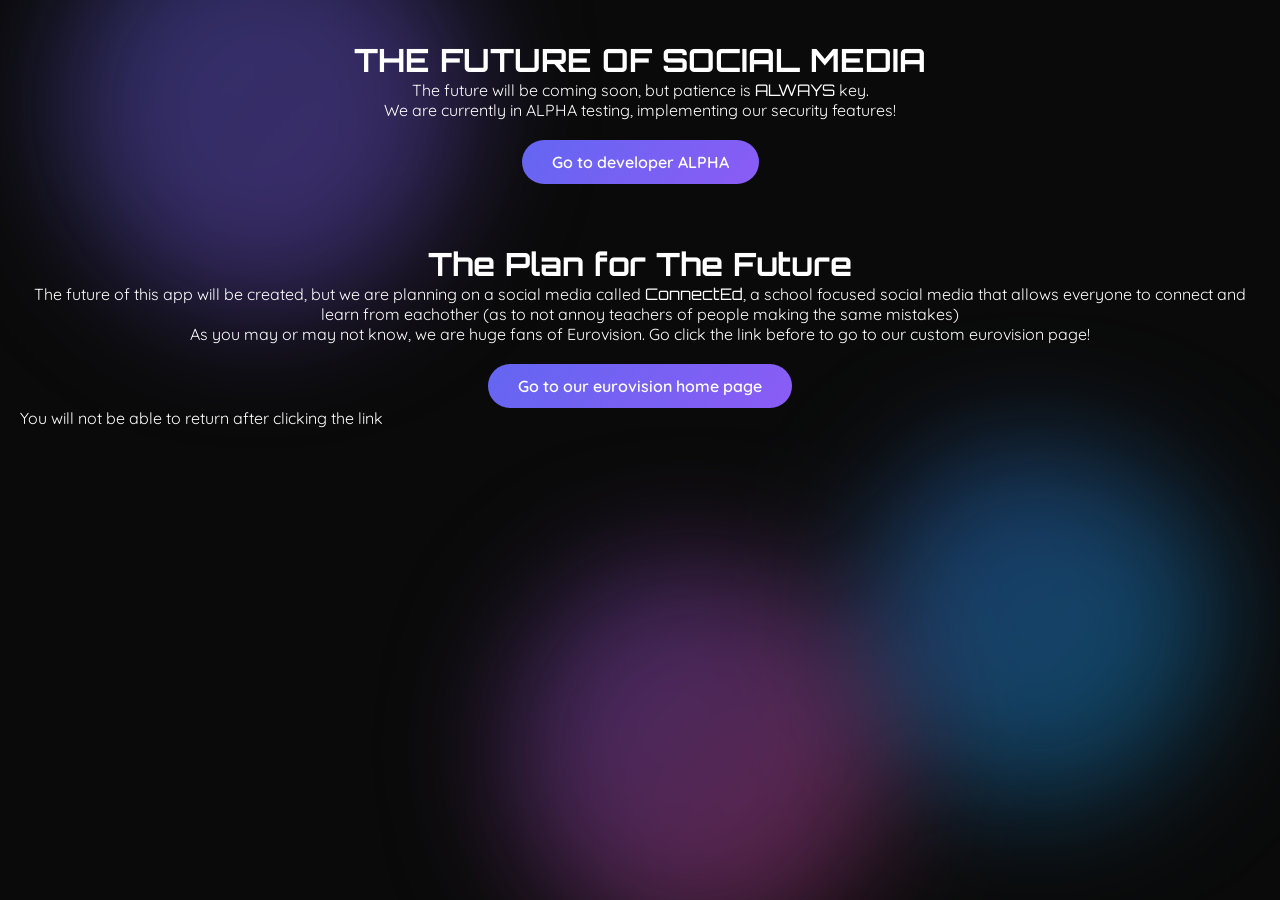
==== index.html @ 26ca67e7 "Small visual updates" ====
<html>
  <head>
    <meta charset="utf-8" />
    <title>ConnectEd</title>
    <link rel="stylesheet" href="style.css" />
  </head>
  <body>
    <div class="blob-container">
      <div class="blob blob1"></div>
      <div class="blob blob2"></div>
      <div class="blob blob3"></div>
    </div>

    <div class="content-wrapper">
      <h1 style="text-align: center;">THE FUTURE OF SOCIAL MEDIA</h1>
      <p style="text-align: center;">The future will be coming soon, but patience is <x style="font-family: 'Orbitron', sans-serif;">ALWAYS</x> key.</p>
      <p style="text-align: center;">We are currently in ALPHA testing, implementing our security features!</p>
      <p style="text-align: center; margin-top: 20px;">
        <a href="app/index.html">
          <button>Go to developer ALPHA</button>
        </a>
      </p>

      <h1 style="text-align: center; margin-top: 60px;">The Plan for The Future</h1>
      <p style="text-align: center;">The future of this app will be created, but we are planning on a social media called <x style="font-family: 'Orbitron', sans-serif;">ConnectEd</x>, a school focused social media that allows everyone to connect and learn from eachother (as to not annoy teachers of people making the same mistakes)</p>
      <p style="text-align: center;">As you may or may not know, we are huge fans of Eurovision. Go click the link before to go to our custom eurovision page!</p>
      <p style="text-align: center; margin-top: 20px;">
        <a href="eurovision/index.html">
          <button>Go to our eurovision home page</button>
        </a>
      </p>
      <p>You will not be able to return after clicking the link</p>
    </div>

  </body>
</html>
---- style.css ----
@import url('https://fonts.googleapis.com/css2?family=Orbitron:wght@400..900&display=swap');
@import url('https://fonts.googleapis.com/css2?family=Quicksand:wght@300..700&display=swap');

* {
  margin: 0;
  padding: 0;
  box-sizing: border-box;
}

h1 {
  font-family: "Orbitron", sans-serif;
}

body {
  color: white;
  background-color: #0a0a0a;
  font-family: "Quicksand", sans-serif;
  position: relative;
  overflow-x: hidden;
}

/* Animated blob background */
.blob-container {
  position: fixed;
  top: 0;
  left: 0;
  width: 100%;
  height: 100%;
  z-index: -1;
  overflow: hidden;
}

.blob {
  position: absolute;
  border-radius: 45% 55% 52% 48% / 48% 45% 55% 52%;
  filter: blur(60px);
  opacity: 0.4;
  mix-blend-mode: screen;
}

.blob1 {
  width: 400px;
  height: 400px;
  background: linear-gradient(135deg, #6366f1, #8b5cf6);
  top: -10%;
  left: 5%;
  animation: float1 20s infinite ease-in-out;
}

.blob2 {
  width: 350px;
  height: 350px;
  background: linear-gradient(135deg, #3b82f6, #0ea5e9);
  top: 50%;
  right: 5%;
  animation: float2 22s infinite ease-in-out;
}

.blob3 {
  width: 380px;
  height: 380px;
  background: linear-gradient(135deg, #8b5cf6, #ec4899);
  bottom: -5%;
  left: 40%;
  animation: float3 25s infinite ease-in-out;
}

@keyframes float1 {
  0%, 100% {
    transform: translate(0, 0) scale(1) rotate(0deg);
  }
  33% {
    transform: translate(50px, -60px) scale(1.15) rotate(120deg);
  }
  66% {
    transform: translate(-40px, 40px) scale(0.9) rotate(240deg);
  }
}

@keyframes float2 {
  0%, 100% {
    transform: translate(0, 0) scale(1) rotate(0deg);
  }
  33% {
    transform: translate(-60px, 50px) scale(0.95) rotate(120deg);
  }
  66% {
    transform: translate(40px, -50px) scale(1.1) rotate(240deg);
  }
}

@keyframes float3 {
  0%, 100% {
    transform: translate(0, 0) scale(1) rotate(0deg);
  }
  33% {
    transform: translate(60px, 30px) scale(1.05) rotate(120deg);
  }
  66% {
    transform: translate(-50px, -50px) scale(0.95) rotate(240deg);
  }
}

/* Content floating animations */
.content-wrapper {
  position: relative;
  z-index: 1;
  padding: 40px 20px;
}

h1 {
  animation: gentleFloat 6s ease-in-out infinite;
}

p {
  animation: gentleFloat 7s ease-in-out infinite;
}

button {
  animation: gentleFloat 5s ease-in-out infinite;
}

@keyframes gentleFloat {
  0%, 100% {
    transform: translateY(0px);
  }
  50% {
    transform: translateY(-8px);
  }
}

button {
  background: linear-gradient(135deg, #6366f1, #8b5cf6);
  border: none;
  color: white;
  padding: 12px 30px;
  font-size: 16px;
  border-radius: 25px;
  cursor: pointer;
  transition: all 0.3s ease;
  font-family: "Quicksand", sans-serif;
  font-weight: 600;
}

button:hover {
  background: linear-gradient(135deg, #8b5cf6, #a78bfa);
  box-shadow: 0 0 20px rgba(139, 92, 246, 0.6);
}

a {
  text-decoration: none;
  text-align: center;
  display: inline-block;
  width: 100%;
}
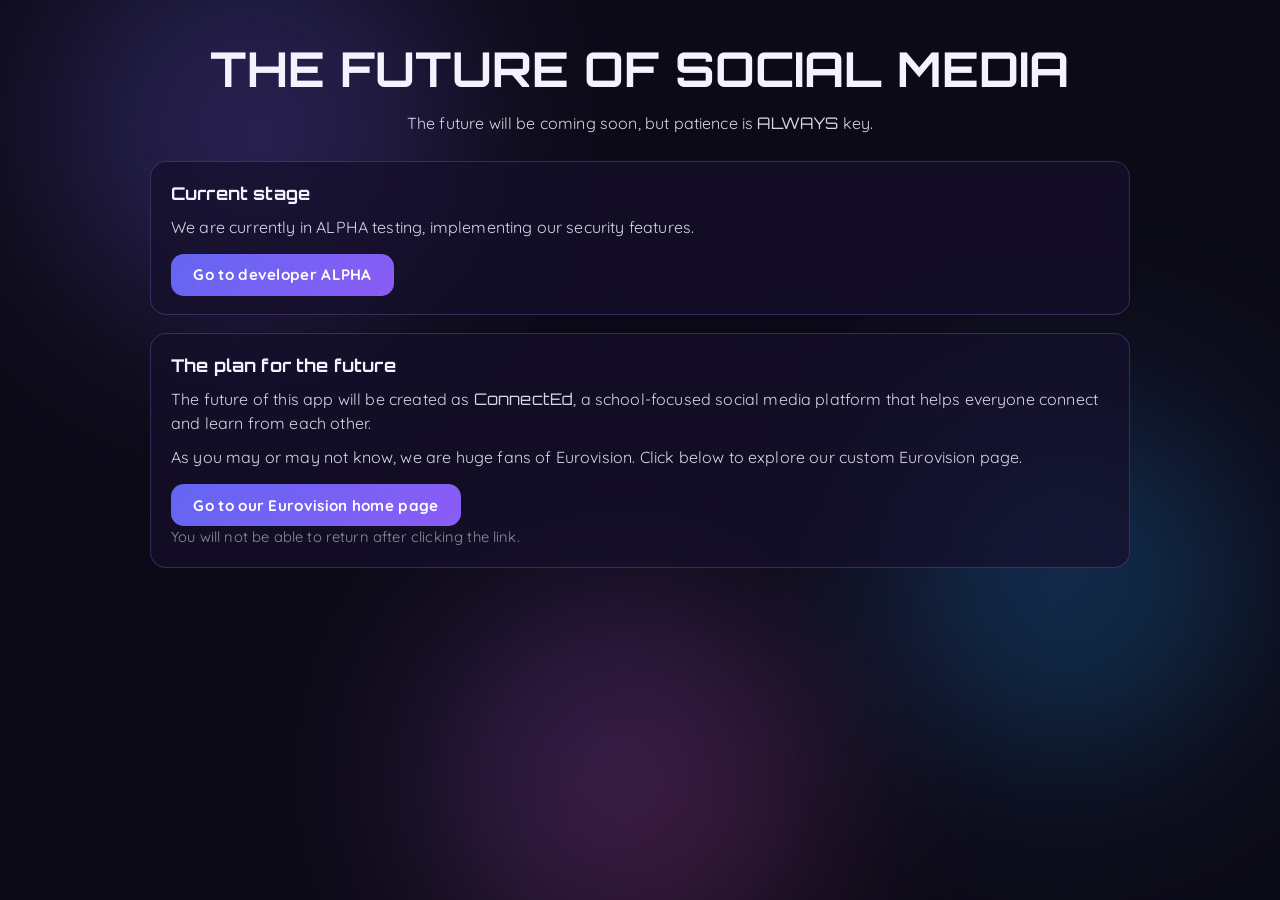
==== commit 7df87bb9: "Overhaul layout and reduce floating UI effects" ====
--- a/index.html
+++ b/index.html
@@ -12,24 +12,34 @@
     </div>
 
     <div class="content-wrapper">
-      <h1 style="text-align: center;">THE FUTURE OF SOCIAL MEDIA</h1>
-      <p style="text-align: center;">The future will be coming soon, but patience is <x style="font-family: 'Orbitron', sans-serif;">ALWAYS</x> key.</p>
-      <p style="text-align: center;">We are currently in ALPHA testing, implementing our security features!</p>
-      <p style="text-align: center; margin-top: 20px;">
-        <a href="app/index.html">
-          <button>Go to developer ALPHA</button>
-        </a>
-      </p>
+      <header class="hero">
+        <h1>THE FUTURE OF SOCIAL MEDIA</h1>
+        <p>The future will be coming soon, but patience is <span style="font-family: 'Orbitron', sans-serif;">ALWAYS</span> key.</p>
+      </header>
 
-      <h1 style="text-align: center; margin-top: 60px;">The Plan for The Future</h1>
-      <p style="text-align: center;">The future of this app will be created, but we are planning on a social media called <x style="font-family: 'Orbitron', sans-serif;">ConnectEd</x>, a school focused social media that allows everyone to connect and learn from eachother (as to not annoy teachers of people making the same mistakes)</p>
-      <p style="text-align: center;">As you may or may not know, we are huge fans of Eurovision. Go click the link before to go to our custom eurovision page!</p>
-      <p style="text-align: center; margin-top: 20px;">
-        <a href="eurovision/index.html">
-          <button>Go to our eurovision home page</button>
-        </a>
-      </p>
-      <p>You will not be able to return after clicking the link</p>
+      <div class="section-grid">
+        <section class="section-card">
+          <h2>Current stage</h2>
+          <p>We are currently in ALPHA testing, implementing our security features.</p>
+          <div class="actions-row">
+            <a class="button-link" href="app/index.html">
+              <button>Go to developer ALPHA</button>
+            </a>
+          </div>
+        </section>
+
+        <section class="section-card">
+          <h2>The plan for the future</h2>
+          <p>The future of this app will be created as <span style="font-family: 'Orbitron', sans-serif;">ConnectEd</span>, a school-focused social media platform that helps everyone connect and learn from each other.</p>
+          <p>As you may or may not know, we are huge fans of Eurovision. Click below to explore our custom Eurovision page.</p>
+          <div class="actions-row">
+            <a class="button-link" href="eurovision/index.html">
+              <button>Go to our Eurovision home page</button>
+            </a>
+          </div>
+          <p class="muted-note">You will not be able to return after clicking the link.</p>
+        </section>
+      </div>
     </div>
 
   </body>
--- a/style.css
+++ b/style.css
@@ -7,19 +7,18 @@
   box-sizing: border-box;
 }
 
-h1 {
-  font-family: "Orbitron", sans-serif;
-}
-
 body {
-  color: white;
-  background-color: #0a0a0a;
+  color: #f4f2ff;
+  background-color: #0c0a17;
   font-family: "Quicksand", sans-serif;
   position: relative;
   overflow-x: hidden;
-}
-
-/* Animated blob background */
+  min-height: 100vh;
+  line-height: 1.5;
+  letter-spacing: 0.01em;
+}
+
+/* Background */
 .blob-container {
   position: fixed;
   top: 0;
@@ -33,123 +32,207 @@
 .blob {
   position: absolute;
   border-radius: 45% 55% 52% 48% / 48% 45% 55% 52%;
-  filter: blur(60px);
-  opacity: 0.4;
-  mix-blend-mode: screen;
+  filter: blur(90px);
+  opacity: 0.26;
+  mix-blend-mode: lighten;
 }
 
 .blob1 {
   width: 400px;
   height: 400px;
   background: linear-gradient(135deg, #6366f1, #8b5cf6);
-  top: -10%;
-  left: 5%;
-  animation: float1 20s infinite ease-in-out;
+  top: -8%;
+  left: 4%;
+  animation: float1 28s infinite ease-in-out;
 }
 
 .blob2 {
   width: 350px;
   height: 350px;
   background: linear-gradient(135deg, #3b82f6, #0ea5e9);
-  top: 50%;
-  right: 5%;
-  animation: float2 22s infinite ease-in-out;
+  top: 45%;
+  right: 3%;
+  animation: float2 30s infinite ease-in-out;
 }
 
 .blob3 {
   width: 380px;
   height: 380px;
   background: linear-gradient(135deg, #8b5cf6, #ec4899);
-  bottom: -5%;
-  left: 40%;
-  animation: float3 25s infinite ease-in-out;
+  bottom: -8%;
+  left: 34%;
+  animation: float3 32s infinite ease-in-out;
 }
 
 @keyframes float1 {
   0%, 100% {
-    transform: translate(0, 0) scale(1) rotate(0deg);
-  }
-  33% {
-    transform: translate(50px, -60px) scale(1.15) rotate(120deg);
-  }
-  66% {
-    transform: translate(-40px, 40px) scale(0.9) rotate(240deg);
+    transform: translate(0, 0) scale(1);
+  }
+  50% {
+    transform: translate(42px, -36px) scale(1.08);
   }
 }
 
 @keyframes float2 {
   0%, 100% {
-    transform: translate(0, 0) scale(1) rotate(0deg);
-  }
-  33% {
-    transform: translate(-60px, 50px) scale(0.95) rotate(120deg);
-  }
-  66% {
-    transform: translate(40px, -50px) scale(1.1) rotate(240deg);
+    transform: translate(0, 0) scale(1);
+  }
+  50% {
+    transform: translate(-34px, 30px) scale(0.95);
   }
 }
 
 @keyframes float3 {
   0%, 100% {
-    transform: translate(0, 0) scale(1) rotate(0deg);
-  }
-  33% {
-    transform: translate(60px, 30px) scale(1.05) rotate(120deg);
-  }
-  66% {
-    transform: translate(-50px, -50px) scale(0.95) rotate(240deg);
-  }
-}
-
-/* Content floating animations */
+    transform: translate(0, 0) scale(1);
+  }
+  50% {
+    transform: translate(-28px, -38px) scale(1.06);
+  }
+}
+
 .content-wrapper {
   position: relative;
   z-index: 1;
-  padding: 40px 20px;
+  width: min(980px, 100% - 2rem);
+  margin: 0 auto;
+  padding: 2.5rem 0 3.5rem;
 }
 
 h1 {
-  animation: gentleFloat 6s ease-in-out infinite;
+  font-family: "Orbitron", sans-serif;
+  line-height: 1.2;
 }
 
 p {
-  animation: gentleFloat 7s ease-in-out infinite;
+  color: rgba(244, 242, 255, 0.88);
 }
 
 button {
-  animation: gentleFloat 5s ease-in-out infinite;
-}
-
-@keyframes gentleFloat {
-  0%, 100% {
-    transform: translateY(0px);
-  }
-  50% {
-    transform: translateY(-8px);
-  }
-}
-
-button {
+  appearance: none;
   background: linear-gradient(135deg, #6366f1, #8b5cf6);
   border: none;
   color: white;
-  padding: 12px 30px;
-  font-size: 16px;
-  border-radius: 25px;
+  padding: 0.72rem 1.4rem;
+  font-size: 0.95rem;
+  border-radius: 0.8rem;
   cursor: pointer;
-  transition: all 0.3s ease;
+  transition: transform 0.2s ease, box-shadow 0.2s ease, filter 0.2s ease;
   font-family: "Quicksand", sans-serif;
-  font-weight: 600;
+  font-weight: 700;
+  letter-spacing: 0.02em;
 }
 
 button:hover {
-  background: linear-gradient(135deg, #8b5cf6, #a78bfa);
-  box-shadow: 0 0 20px rgba(139, 92, 246, 0.6);
+  transform: translateY(-1px);
+  filter: brightness(1.06);
+  box-shadow: 0 12px 22px rgba(67, 56, 202, 0.34);
+}
+
+button:active {
+  transform: translateY(0);
 }
 
 a {
   text-decoration: none;
+  color: inherit;
+}
+
+.button-link {
+  display: inline-flex;
+}
+
+.hero {
   text-align: center;
-  display: inline-block;
+  margin-bottom: 1.6rem;
+}
+
+.hero h1 {
+  font-size: clamp(2rem, 3.8vw, 3rem);
+  margin-bottom: 0.85rem;
+}
+
+.hero p {
+  max-width: 680px;
+  margin: 0 auto;
+}
+
+.section-grid {
+  display: grid;
+  gap: 1.1rem;
+}
+
+.section-card {
+  background: rgba(22, 16, 43, 0.72);
+  border: 1px solid rgba(167, 139, 250, 0.24);
+  border-radius: 1rem;
+  padding: 1.15rem 1.25rem;
+  backdrop-filter: blur(10px);
+}
+
+.section-card h2 {
+  font-family: "Orbitron", sans-serif;
+  font-size: 1.1rem;
+  margin-bottom: 0.5rem;
+}
+
+.section-card p + p {
+  margin-top: 0.65rem;
+}
+
+.actions-row {
+  display: flex;
+  flex-wrap: wrap;
+  gap: 0.7rem;
+  margin-top: 0.95rem;
+}
+
+.muted-note {
+  color: rgba(244, 242, 255, 0.56);
+  font-size: 0.92rem;
+}
+
+.media-grid {
+  display: grid;
+  grid-template-columns: repeat(auto-fit, minmax(250px, 1fr));
+  gap: 0.95rem;
+  margin-top: 0.85rem;
+}
+
+.media-grid iframe,
+#player iframe,
+#player {
   width: 100%;
-}
+  max-width: 100%;
+  border: 0;
+  border-radius: 0.9rem;
+  min-height: 220px;
+}
+
+.empty {
+  color: rgba(244, 242, 255, 0.56);
+}
+
+.hidden {
+  display: none !important;
+}
+
+@media (max-width: 640px) {
+  .content-wrapper {
+    width: min(980px, 100% - 1rem);
+    padding: 1.5rem 0 2.25rem;
+  }
+
+  .section-card {
+    padding: 1rem;
+  }
+
+  button {
+    width: 100%;
+    justify-content: center;
+  }
+
+  .actions-row {
+    width: 100%;
+  }
+}
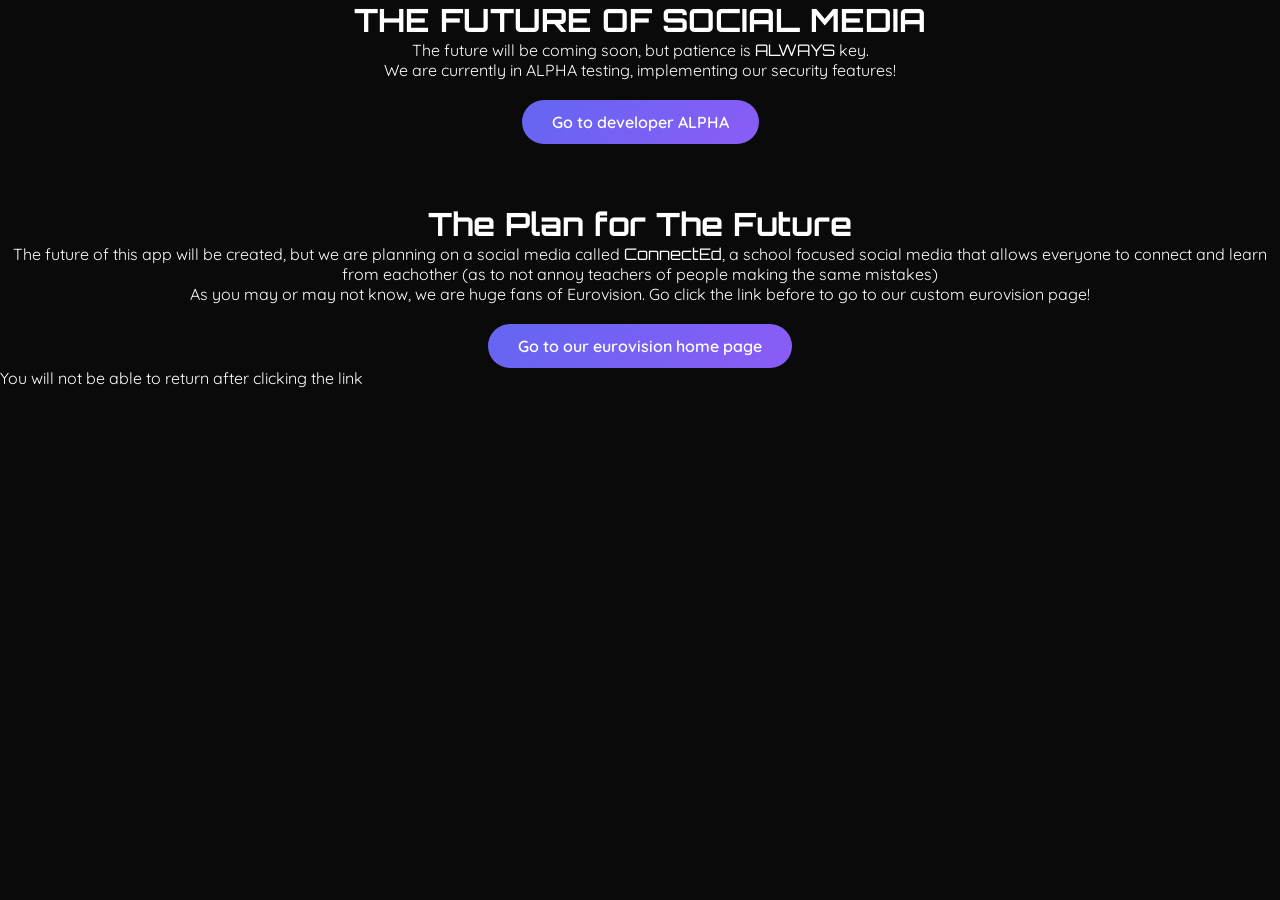
==== commit a697abe5: "Update index.html" ====
--- a/index.html
+++ b/index.html
@@ -5,41 +5,26 @@
     <link rel="stylesheet" href="style.css" />
   </head>
   <body>
-    <div class="blob-container">
-      <div class="blob blob1"></div>
-      <div class="blob blob2"></div>
-      <div class="blob blob3"></div>
-    </div>
 
     <div class="content-wrapper">
-      <header class="hero">
-        <h1>THE FUTURE OF SOCIAL MEDIA</h1>
-        <p>The future will be coming soon, but patience is <span style="font-family: 'Orbitron', sans-serif;">ALWAYS</span> key.</p>
-      </header>
+      <h1 style="text-align: center;">THE FUTURE OF SOCIAL MEDIA</h1>
+      <p style="text-align: center;">The future will be coming soon, but patience is <x style="font-family: 'Orbitron', sans-serif;">ALWAYS</x> key.</p>
+      <p style="text-align: center;">We are currently in ALPHA testing, implementing our security features!</p>
+      <p style="text-align: center; margin-top: 20px;">
+        <a href="app/index.html">
+          <button>Go to developer ALPHA</button>
+        </a>
+      </p>
 
-      <div class="section-grid">
-        <section class="section-card">
-          <h2>Current stage</h2>
-          <p>We are currently in ALPHA testing, implementing our security features.</p>
-          <div class="actions-row">
-            <a class="button-link" href="app/index.html">
-              <button>Go to developer ALPHA</button>
-            </a>
-          </div>
-        </section>
-
-        <section class="section-card">
-          <h2>The plan for the future</h2>
-          <p>The future of this app will be created as <span style="font-family: 'Orbitron', sans-serif;">ConnectEd</span>, a school-focused social media platform that helps everyone connect and learn from each other.</p>
-          <p>As you may or may not know, we are huge fans of Eurovision. Click below to explore our custom Eurovision page.</p>
-          <div class="actions-row">
-            <a class="button-link" href="eurovision/index.html">
-              <button>Go to our Eurovision home page</button>
-            </a>
-          </div>
-          <p class="muted-note">You will not be able to return after clicking the link.</p>
-        </section>
-      </div>
+      <h1 style="text-align: center; margin-top: 60px;">The Plan for The Future</h1>
+      <p style="text-align: center;">The future of this app will be created, but we are planning on a social media called <x style="font-family: 'Orbitron', sans-serif;">ConnectEd</x>, a school focused social media that allows everyone to connect and learn from eachother (as to not annoy teachers of people making the same mistakes)</p>
+      <p style="text-align: center;">As you may or may not know, we are huge fans of Eurovision. Go click the link before to go to our custom eurovision page!</p>
+      <p style="text-align: center; margin-top: 20px;">
+        <a href="eurovision/index.html">
+          <button>Go to our eurovision home page</button>
+        </a>
+      </p>
+      <p>You will not be able to return after clicking the link</p>
     </div>
 
   </body>
--- a/style.css
+++ b/style.css
@@ -7,232 +7,39 @@
   box-sizing: border-box;
 }
 
+h1 {
+  font-family: "Orbitron", sans-serif;
+}
+
 body {
-  color: #f4f2ff;
-  background-color: #0c0a17;
+  color: white;
+  background-color: #0a0a0a;
   font-family: "Quicksand", sans-serif;
   position: relative;
   overflow-x: hidden;
-  min-height: 100vh;
-  line-height: 1.5;
-  letter-spacing: 0.01em;
-}
-
-/* Background */
-.blob-container {
-  position: fixed;
-  top: 0;
-  left: 0;
-  width: 100%;
-  height: 100%;
-  z-index: -1;
-  overflow: hidden;
-}
-
-.blob {
-  position: absolute;
-  border-radius: 45% 55% 52% 48% / 48% 45% 55% 52%;
-  filter: blur(90px);
-  opacity: 0.26;
-  mix-blend-mode: lighten;
-}
-
-.blob1 {
-  width: 400px;
-  height: 400px;
-  background: linear-gradient(135deg, #6366f1, #8b5cf6);
-  top: -8%;
-  left: 4%;
-  animation: float1 28s infinite ease-in-out;
-}
-
-.blob2 {
-  width: 350px;
-  height: 350px;
-  background: linear-gradient(135deg, #3b82f6, #0ea5e9);
-  top: 45%;
-  right: 3%;
-  animation: float2 30s infinite ease-in-out;
-}
-
-.blob3 {
-  width: 380px;
-  height: 380px;
-  background: linear-gradient(135deg, #8b5cf6, #ec4899);
-  bottom: -8%;
-  left: 34%;
-  animation: float3 32s infinite ease-in-out;
-}
-
-@keyframes float1 {
-  0%, 100% {
-    transform: translate(0, 0) scale(1);
-  }
-  50% {
-    transform: translate(42px, -36px) scale(1.08);
-  }
-}
-
-@keyframes float2 {
-  0%, 100% {
-    transform: translate(0, 0) scale(1);
-  }
-  50% {
-    transform: translate(-34px, 30px) scale(0.95);
-  }
-}
-
-@keyframes float3 {
-  0%, 100% {
-    transform: translate(0, 0) scale(1);
-  }
-  50% {
-    transform: translate(-28px, -38px) scale(1.06);
-  }
-}
-
-.content-wrapper {
-  position: relative;
-  z-index: 1;
-  width: min(980px, 100% - 2rem);
-  margin: 0 auto;
-  padding: 2.5rem 0 3.5rem;
-}
-
-h1 {
-  font-family: "Orbitron", sans-serif;
-  line-height: 1.2;
-}
-
-p {
-  color: rgba(244, 242, 255, 0.88);
 }
 
 button {
-  appearance: none;
   background: linear-gradient(135deg, #6366f1, #8b5cf6);
   border: none;
   color: white;
-  padding: 0.72rem 1.4rem;
-  font-size: 0.95rem;
-  border-radius: 0.8rem;
+  padding: 12px 30px;
+  font-size: 16px;
+  border-radius: 25px;
   cursor: pointer;
-  transition: transform 0.2s ease, box-shadow 0.2s ease, filter 0.2s ease;
+  transition: all 0.3s ease;
   font-family: "Quicksand", sans-serif;
-  font-weight: 700;
-  letter-spacing: 0.02em;
+  font-weight: 600;
 }
 
 button:hover {
-  transform: translateY(-1px);
-  filter: brightness(1.06);
-  box-shadow: 0 12px 22px rgba(67, 56, 202, 0.34);
-}
-
-button:active {
-  transform: translateY(0);
+  background: linear-gradient(135deg, #8b5cf6, #a78bfa);
+  box-shadow: 0 0 20px rgba(139, 92, 246, 0.6);
 }
 
 a {
   text-decoration: none;
-  color: inherit;
+  text-align: center;
+  display: inline-block;
+  width: 100%;
 }
-
-.button-link {
-  display: inline-flex;
-}
-
-.hero {
-  text-align: center;
-  margin-bottom: 1.6rem;
-}
-
-.hero h1 {
-  font-size: clamp(2rem, 3.8vw, 3rem);
-  margin-bottom: 0.85rem;
-}
-
-.hero p {
-  max-width: 680px;
-  margin: 0 auto;
-}
-
-.section-grid {
-  display: grid;
-  gap: 1.1rem;
-}
-
-.section-card {
-  background: rgba(22, 16, 43, 0.72);
-  border: 1px solid rgba(167, 139, 250, 0.24);
-  border-radius: 1rem;
-  padding: 1.15rem 1.25rem;
-  backdrop-filter: blur(10px);
-}
-
-.section-card h2 {
-  font-family: "Orbitron", sans-serif;
-  font-size: 1.1rem;
-  margin-bottom: 0.5rem;
-}
-
-.section-card p + p {
-  margin-top: 0.65rem;
-}
-
-.actions-row {
-  display: flex;
-  flex-wrap: wrap;
-  gap: 0.7rem;
-  margin-top: 0.95rem;
-}
-
-.muted-note {
-  color: rgba(244, 242, 255, 0.56);
-  font-size: 0.92rem;
-}
-
-.media-grid {
-  display: grid;
-  grid-template-columns: repeat(auto-fit, minmax(250px, 1fr));
-  gap: 0.95rem;
-  margin-top: 0.85rem;
-}
-
-.media-grid iframe,
-#player iframe,
-#player {
-  width: 100%;
-  max-width: 100%;
-  border: 0;
-  border-radius: 0.9rem;
-  min-height: 220px;
-}
-
-.empty {
-  color: rgba(244, 242, 255, 0.56);
-}
-
-.hidden {
-  display: none !important;
-}
-
-@media (max-width: 640px) {
-  .content-wrapper {
-    width: min(980px, 100% - 1rem);
-    padding: 1.5rem 0 2.25rem;
-  }
-
-  .section-card {
-    padding: 1rem;
-  }
-
-  button {
-    width: 100%;
-    justify-content: center;
-  }
-
-  .actions-row {
-    width: 100%;
-  }
-}
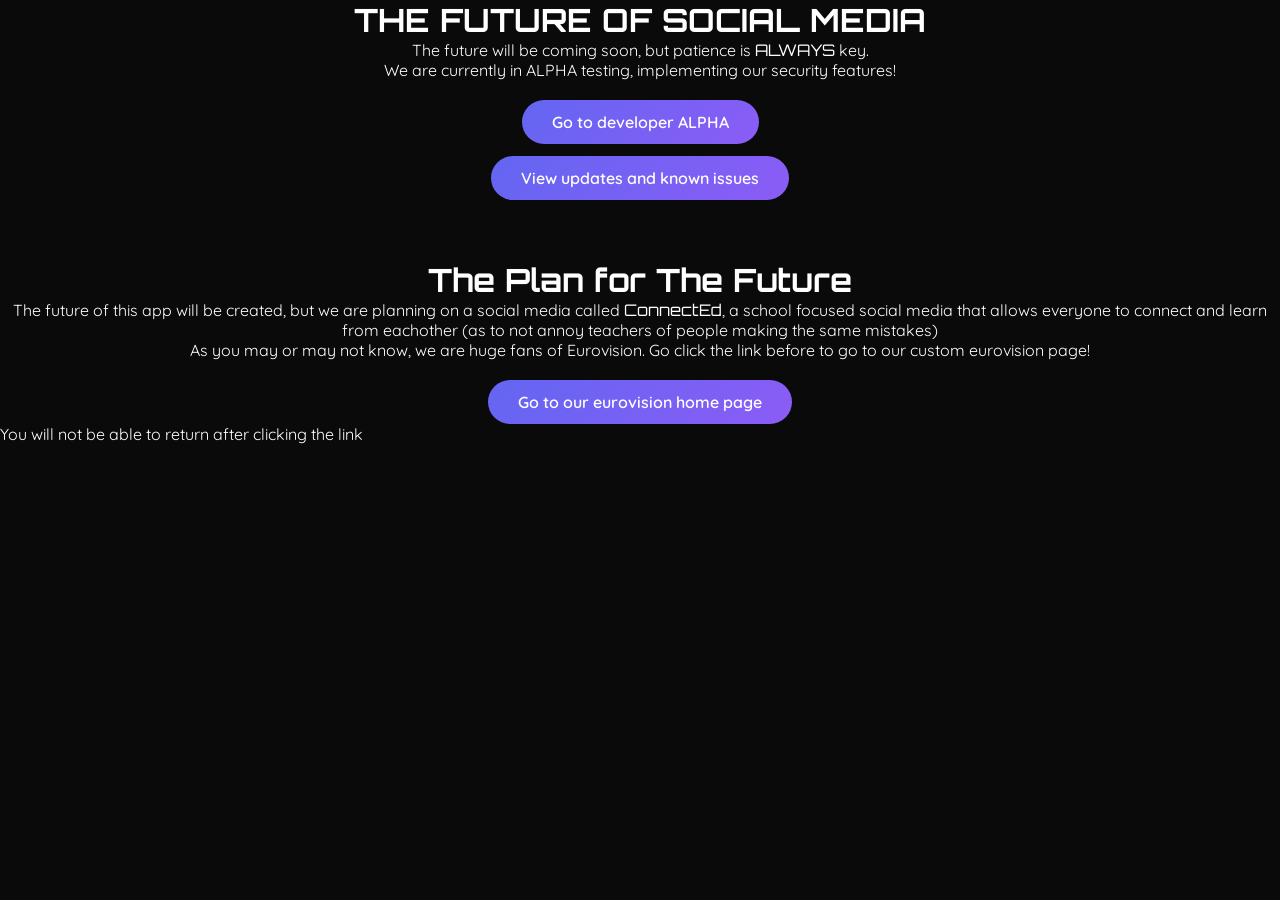
==== commit a4fb9ab7: "Adding stuff" ====
--- a/index.html
+++ b/index.html
@@ -15,6 +15,11 @@
           <button>Go to developer ALPHA</button>
         </a>
       </p>
+      <p style="text-align: center; margin-top: 12px;">
+        <a href="updates.html">
+          <button>View updates and known issues</button>
+        </a>
+      </p>
 
       <h1 style="text-align: center; margin-top: 60px;">The Plan for The Future</h1>
       <p style="text-align: center;">The future of this app will be created, but we are planning on a social media called <x style="font-family: 'Orbitron', sans-serif;">ConnectEd</x>, a school focused social media that allows everyone to connect and learn from eachother (as to not annoy teachers of people making the same mistakes)</p>
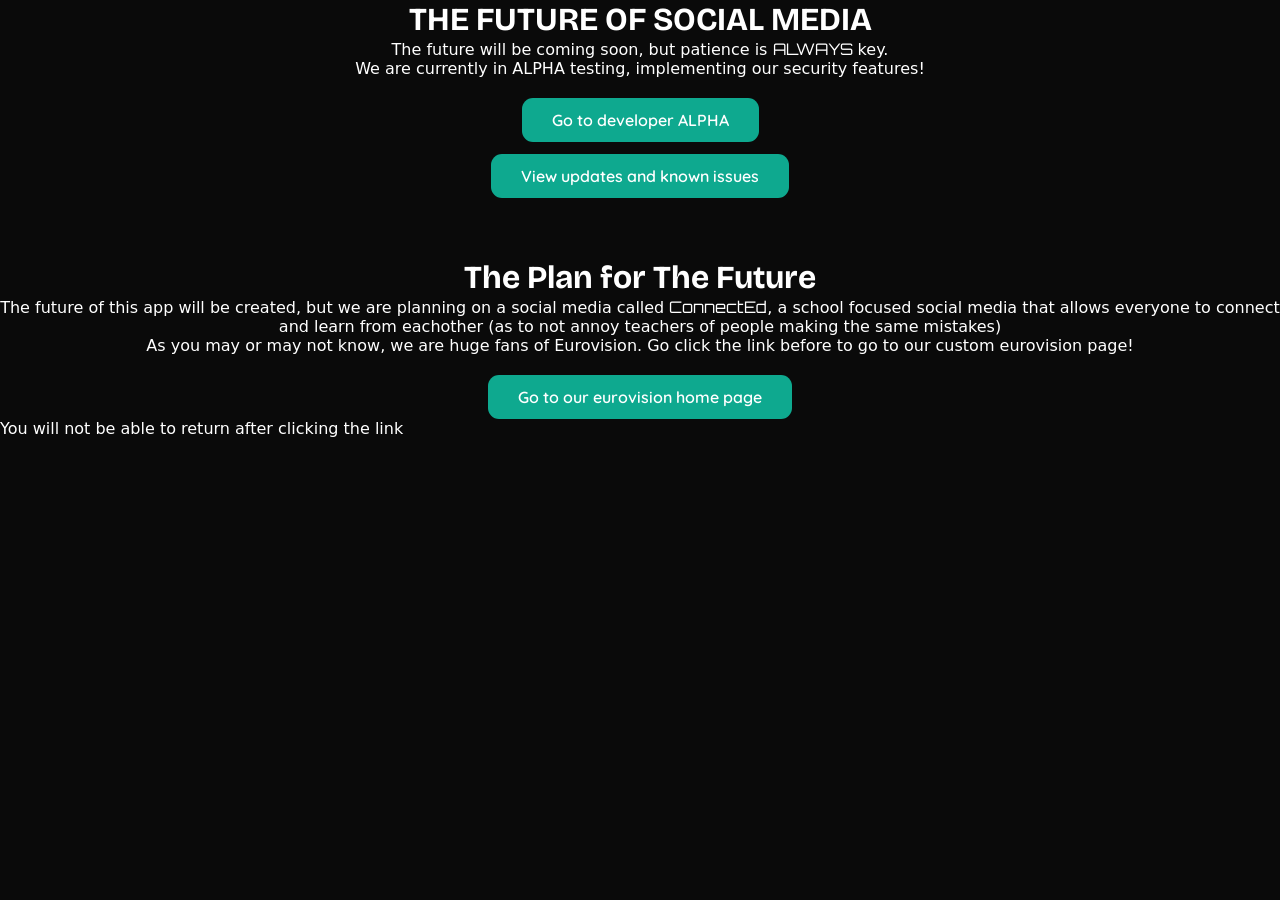
==== commit e266fd53: "Redesign app/index.html to ConnectEd light theme + Task 2 landing touch - Full shell redesign: CSS g" ====
--- a/index.html
+++ b/index.html
@@ -2,7 +2,24 @@
   <head>
     <meta charset="utf-8" />
     <title>ConnectEd</title>
+    <link rel="preconnect" href="https://fonts.googleapis.com">
+    <link rel="preconnect" href="https://fonts.gstatic.com" crossorigin>
+    <link href="https://fonts.googleapis.com/css2?family=Bricolage+Grotesque:opsz,wght@12..96,500;12..96,600;12..96,700;12..96,800&family=Hanken+Grotesque:wght@400;500;600;700&display=swap" rel="stylesheet">
     <link rel="stylesheet" href="style.css" />
+    <style>
+      h1 { font-family: 'Bricolage Grotesque', sans-serif; }
+      body { font-family: 'Hanken Grotesque', system-ui, sans-serif; }
+      button {
+        background: #0ea98f;
+        border-radius: 11px;
+        box-shadow: none;
+        transition: background 0.15s;
+      }
+      button:hover {
+        background: #0b8f78;
+        box-shadow: none;
+      }
+    </style>
   </head>
   <body>
 
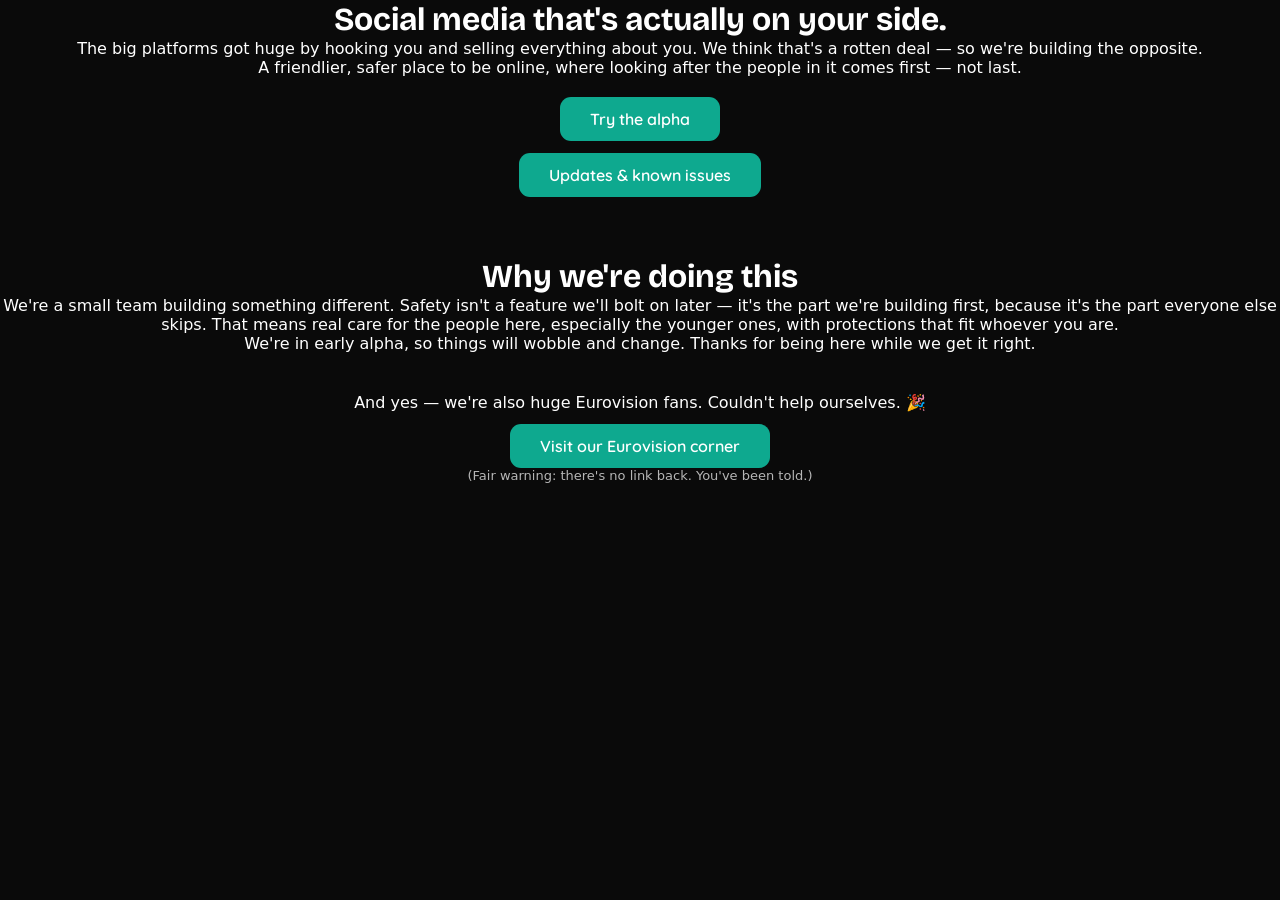
==== commit a796ddcf: "Rewrite copy in new brand voice (warm + safe, rebellious) Landing page and in-app copy reworked away" ====
--- a/index.html
+++ b/index.html
@@ -24,29 +24,31 @@
   <body>
 
     <div class="content-wrapper">
-      <h1 style="text-align: center;">THE FUTURE OF SOCIAL MEDIA</h1>
-      <p style="text-align: center;">The future will be coming soon, but patience is <x style="font-family: 'Orbitron', sans-serif;">ALWAYS</x> key.</p>
-      <p style="text-align: center;">We are currently in ALPHA testing, implementing our security features!</p>
+      <h1 style="text-align: center;">Social media that's actually on your side.</h1>
+      <p style="text-align: center;">The big platforms got huge by hooking you and selling everything about you. We think that's a rotten deal — so we're building the opposite.</p>
+      <p style="text-align: center;">A friendlier, safer place to be online, where looking after the people in it comes first — not last.</p>
       <p style="text-align: center; margin-top: 20px;">
         <a href="app/index.html">
-          <button>Go to developer ALPHA</button>
+          <button>Try the alpha</button>
         </a>
       </p>
       <p style="text-align: center; margin-top: 12px;">
         <a href="updates.html">
-          <button>View updates and known issues</button>
+          <button>Updates &amp; known issues</button>
         </a>
       </p>
 
-      <h1 style="text-align: center; margin-top: 60px;">The Plan for The Future</h1>
-      <p style="text-align: center;">The future of this app will be created, but we are planning on a social media called <x style="font-family: 'Orbitron', sans-serif;">ConnectEd</x>, a school focused social media that allows everyone to connect and learn from eachother (as to not annoy teachers of people making the same mistakes)</p>
-      <p style="text-align: center;">As you may or may not know, we are huge fans of Eurovision. Go click the link before to go to our custom eurovision page!</p>
-      <p style="text-align: center; margin-top: 20px;">
+      <h1 style="text-align: center; margin-top: 60px;">Why we're doing this</h1>
+      <p style="text-align: center;">We're a small team building something different. Safety isn't a feature we'll bolt on later — it's the part we're building first, because it's the part everyone else skips. That means real care for the people here, especially the younger ones, with protections that fit whoever you are.</p>
+      <p style="text-align: center;">We're in early alpha, so things will wobble and change. Thanks for being here while we get it right.</p>
+
+      <p style="text-align: center; margin-top: 40px;">And yes — we're also huge Eurovision fans. Couldn't help ourselves. 🎉</p>
+      <p style="text-align: center; margin-top: 12px;">
         <a href="eurovision/index.html">
-          <button>Go to our eurovision home page</button>
+          <button>Visit our Eurovision corner</button>
         </a>
       </p>
-      <p>You will not be able to return after clicking the link</p>
+      <p style="text-align: center; font-size: 13px; opacity: 0.7;">(Fair warning: there's no link back. You've been told.)</p>
     </div>
 
   </body>
